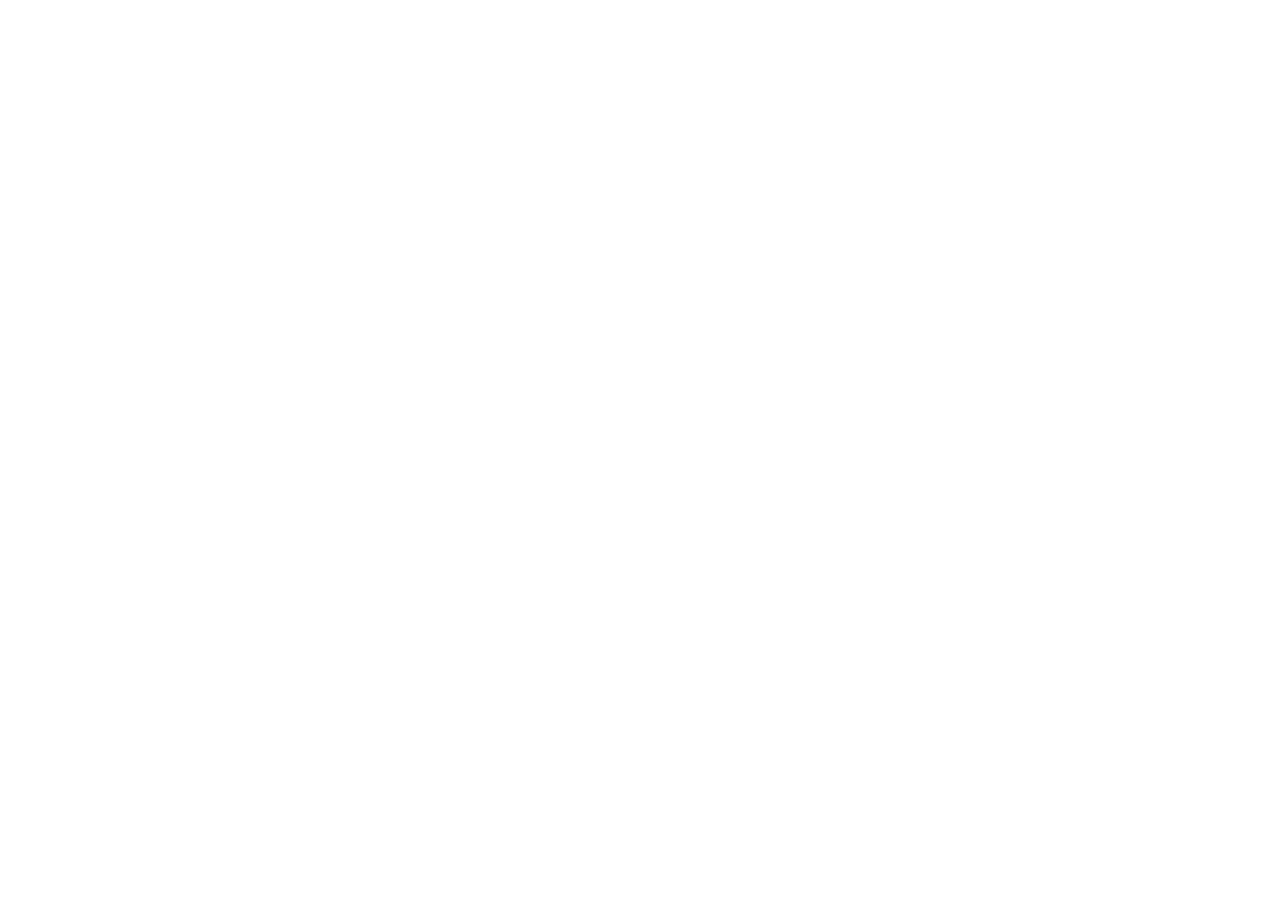
==== index.html @ 8af8fb3f "påbörjade projekt" ====
<!DOCTYPE html>
<html lang="en">
<head>
    <meta charset="UTF-8">
    <meta http-equiv="X-UA-Compatible" content="IE=edge">
    <meta name="viewport" content="width=device-width, initial-scale=1.0">
    <title>Document</title>
</head>
<body>
    
</body>
</html>
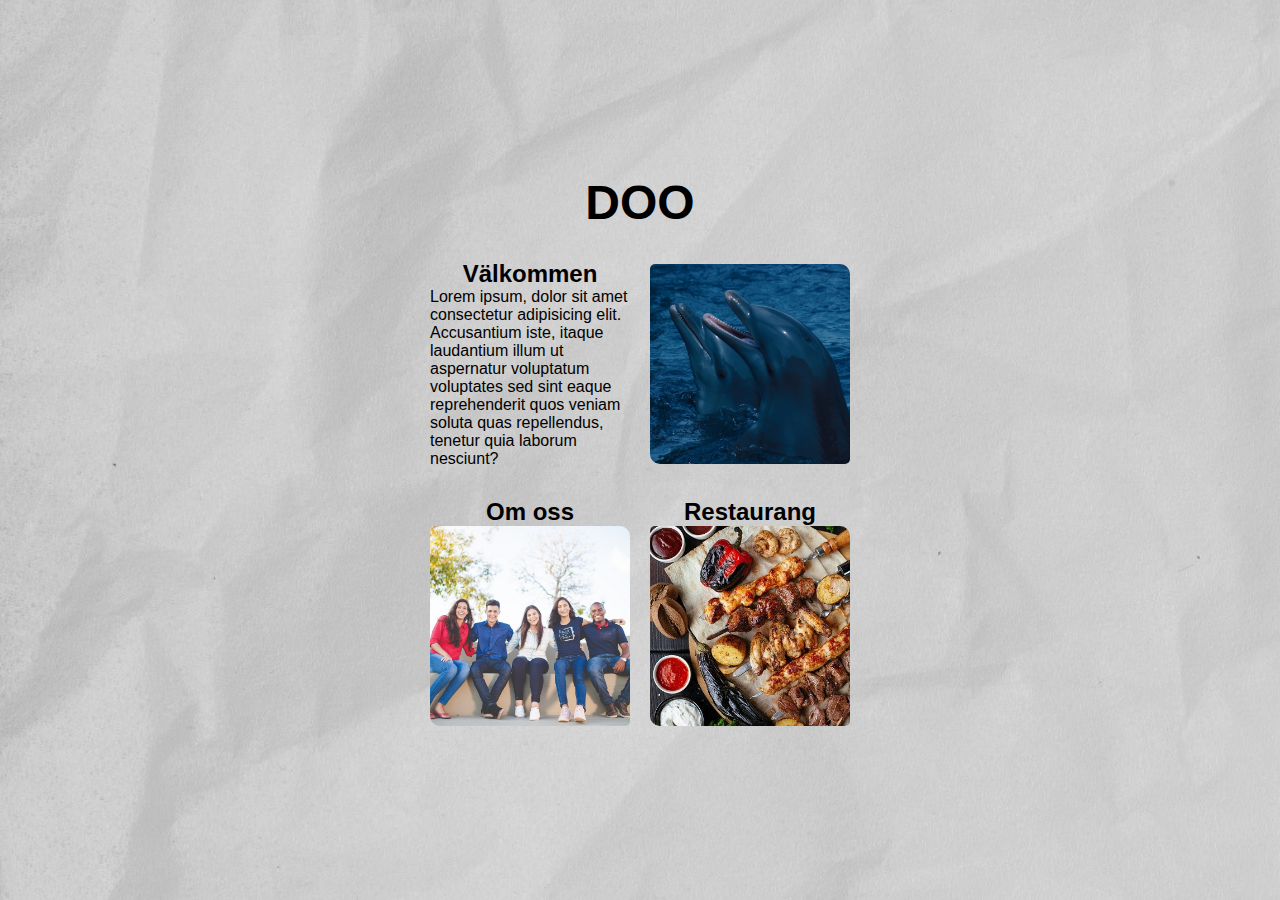
==== commit c6edd121: "La till massa bilder, skrev massa kod." ====
--- a/index.html
+++ b/index.html
@@ -4,9 +4,30 @@
     <meta charset="UTF-8">
     <meta http-equiv="X-UA-Compatible" content="IE=edge">
     <meta name="viewport" content="width=device-width, initial-scale=1.0">
-    <title>Document</title>
+    <title>Zoo</title>
+    <link rel="stylesheet" href="css/style.css">
 </head>
 <body>
     
+    <div id="grid_wrapper">
+        <header>
+            <h1>DOO</h1>
+        </header>
+            <div id="valkommen">
+                <h2>Välkommen</h2>
+                <p>Lorem ipsum, dolor sit amet consectetur adipisicing elit. Accusantium iste, itaque laudantium illum ut aspernatur voluptatum voluptates sed sint eaque reprehenderit quos veniam soluta quas repellendus, tenetur quia laborum nesciunt?</p>
+            </div>
+            <img src="img/animals/delfin.jpg" alt="delfin" id="delfin">
+
+            <div id="om_oss">
+                <a href="om_oss.html"><h2>Om oss</h2></a>
+                <img src="img/persons/folk.jpg" alt="bild på personer">
+            </div>
+
+            <div id="restaurang">
+                <a href="restaurang.html"><h2>Restaurang</h2></a>
+                <img src="img/food/mat.jpg" alt="mat">
+            </div>
+    </div>
 </body>
 </html>--- a/css/style.css
+++ b/css/style.css
@@ -0,0 +1,84 @@
+* {
+    font-family: Arial, Helvetica, sans-serif;
+    margin: 0;
+    padding: 0;
+    box-sizing: border-box;
+
+}
+h2 {
+    text-align: center;
+}
+
+a:link, a:visited {
+    color: black;
+    text-decoration: none;
+    cursor:pointer;
+}  
+
+a:hover {
+    color: rgb(99, 99, 99); 
+}
+
+body {
+    background-image: url("../img/gray.jpg");
+    background-repeat: no-repeat;
+    background-position: center;
+    background-size: cover;
+    background-color: #cccccc;
+}
+
+#grid_wrapper {
+    display: grid;
+    height: 100vh;
+    grid-template-columns: 200px;
+    grid-template-areas:
+    "he he"
+    "h1 h2"
+    "b1 b2";
+    gap: 10px;
+    justify-content: center;
+    align-items: center;
+    justify-items: center;
+    align-content: center;
+    gap: 30px 20px;
+}
+
+header {
+    grid-area: he;
+    font-size: x-large;
+}
+
+#valkommen
+{
+    grid-area: h1;
+    display: flex;
+    flex-direction: column;
+    justify-self: center;
+
+}
+
+#om_oss {
+    grid-area: b1;
+    display: flex;
+    flex-direction: column;
+
+}
+
+#restaurang {
+    grid-area:b2;
+    display: flex;
+    flex-direction: column;
+
+}   
+
+#delfin {
+    grid-area: h2;
+    display: flex;
+    flex-direction: column;
+}
+
+img {
+    height: 200px;
+    width: auto;
+    border-radius: 5px 10px 5px 10px;
+}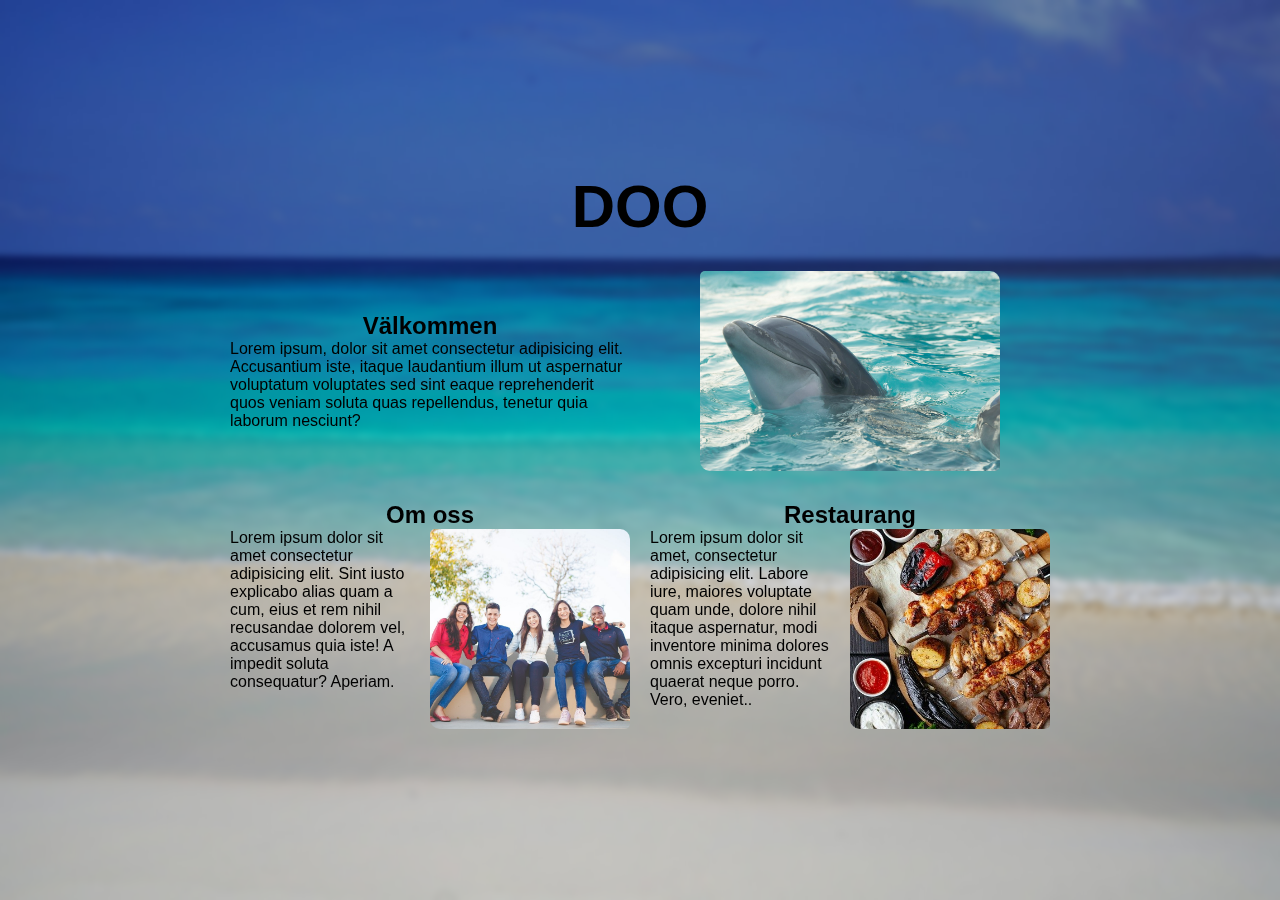
==== commit 7a9ba6c2: "Ändrade bilder och bakgrundsbild" ====
--- a/index.html
+++ b/index.html
@@ -9,25 +9,33 @@
 </head>
 <body>
     
-    <div id="grid_wrapper">
+    <div id="grid_wrapper_main">
         <header>
             <h1>DOO</h1>
         </header>
-            <div id="valkommen">
+            <article id="valkommen">
                 <h2>Välkommen</h2>
                 <p>Lorem ipsum, dolor sit amet consectetur adipisicing elit. Accusantium iste, itaque laudantium illum ut aspernatur voluptatum voluptates sed sint eaque reprehenderit quos veniam soluta quas repellendus, tenetur quia laborum nesciunt?</p>
-            </div>
-            <img src="img/animals/delfin.jpg" alt="delfin" id="delfin">
+            </article>
+            <img src="img/animals/delfin2.jpg" alt="delfin" id="delfin">
 
-            <div id="om_oss">
+            <article id="om_oss">
                 <a href="om_oss.html"><h2>Om oss</h2></a>
-                <img src="img/persons/folk.jpg" alt="bild på personer">
-            </div>
+                <section id="om_oss_i">
+                    <p>Lorem ipsum dolor sit amet consectetur adipisicing elit. Sint iusto explicabo alias quam a cum, eius et rem nihil recusandae dolorem vel, accusamus quia iste! A impedit soluta consequatur? Aperiam.</p>
+                    <img src="img/persons/folk.jpg" alt="bild på personer">
+                </section>
+            </article>
 
-            <div id="restaurang">
+            <article id="restaurang">
                 <a href="restaurang.html"><h2>Restaurang</h2></a>
-                <img src="img/food/mat.jpg" alt="mat">
-            </div>
+
+                <section id="restaurang_i">
+                    <p>Lorem ipsum dolor sit amet, consectetur adipisicing elit. Labore iure, maiores voluptate quam unde, dolore nihil itaque aspernatur, modi inventore minima dolores omnis excepturi incidunt quaerat neque porro. Vero, eveniet..</p>
+                    <img src="img/food/mat.jpg" alt="mat">
+
+                </section>
+            </article>
     </div>
 </body>
 </html>--- a/css/style.css
+++ b/css/style.css
@@ -20,22 +20,22 @@
 }
 
 body {
-    background-image: url("../img/gray.jpg");
+    background-image: url("../img/misc/sea.jpg");
     background-repeat: no-repeat;
     background-position: center;
     background-size: cover;
     background-color: #cccccc;
+    backdrop-filter: blur(3px);
 }
 
-#grid_wrapper {
+#grid_wrapper_main {
     display: grid;
     height: 100vh;
-    grid-template-columns: 200px;
+    grid-template-columns: minmax(200px, 400px) minmax(200px, 400px);
     grid-template-areas:
     "he he"
     "h1 h2"
     "b1 b2";
-    gap: 10px;
     justify-content: center;
     align-items: center;
     justify-items: center;
@@ -43,9 +43,23 @@
     gap: 30px 20px;
 }
 
+#grid_wrapper_om
+{
+    display: grid;
+    height: 100vh;
+    grid-template-areas: 
+    "he he he" 
+    "a1 a2 a3"
+    "b1 b2 b3";
+    justify-content: center;
+    align-items: center;
+    justify-items: center;
+    align-content: center;
+}
+
 header {
     grid-area: he;
-    font-size: x-large;
+    font-size: 30px;
 }
 
 #valkommen
@@ -54,13 +68,20 @@
     display: flex;
     flex-direction: column;
     justify-self: center;
-
 }
 
 #om_oss {
     grid-area: b1;
     display: flex;
     flex-direction: column;
+    
+}
+
+#om_oss_i
+{
+    display: flex;
+    flex-direction: row;
+    gap: 30px 20px;
 
 }
 
@@ -68,6 +89,12 @@
     grid-area:b2;
     display: flex;
     flex-direction: column;
+}   
+
+#restaurang_i {
+    display: flex;
+    flex-direction: row;
+    gap: 30px 20px;
 
 }   
 
@@ -81,4 +108,34 @@
     height: 200px;
     width: auto;
     border-radius: 5px 10px 5px 10px;
-}+}
+
+.person {
+    border: 5px solid black;
+}
+
+#a1 {
+    grid-area: a1;
+}
+
+#a2 {
+    grid-area: a2;
+}
+
+#a3 {
+    grid-area: a3;
+}
+
+#b1 {
+    grid-area: b1;
+}
+
+#b2 {
+    grid-area: b2;
+}
+
+#b3 {
+    grid-area: b3;
+}
+
+
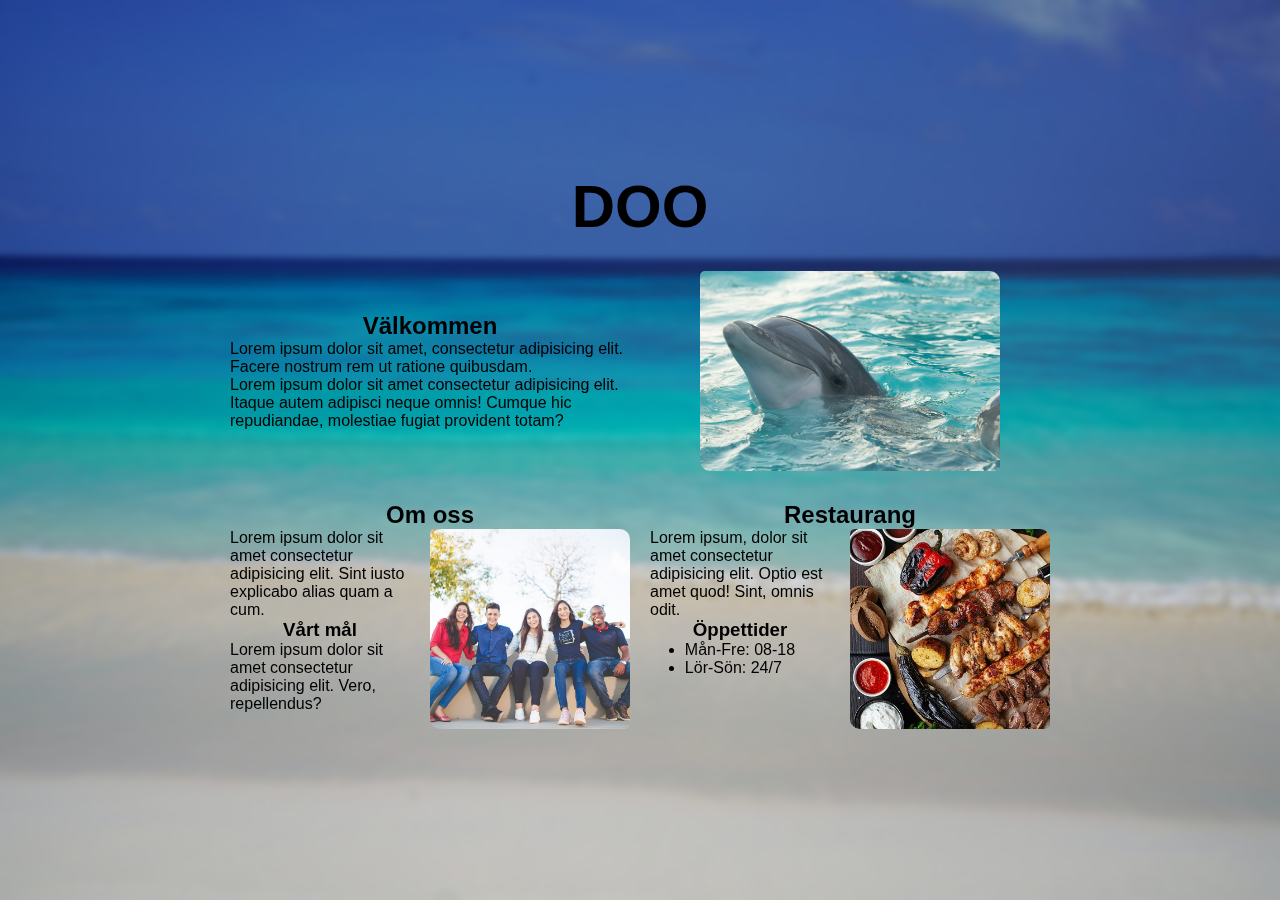
==== commit e4d16632: "La till restaurang sida" ====
--- a/index.html
+++ b/index.html
@@ -14,16 +14,23 @@
             <h1>DOO</h1>
         </header>
             <article id="valkommen">
-                <h2>Välkommen</h2>
-                <p>Lorem ipsum, dolor sit amet consectetur adipisicing elit. Accusantium iste, itaque laudantium illum ut aspernatur voluptatum voluptates sed sint eaque reprehenderit quos veniam soluta quas repellendus, tenetur quia laborum nesciunt?</p>
+                <section>                
+                    <h2>Välkommen</h2>
+                    <p>Lorem ipsum dolor sit amet, consectetur adipisicing elit. Facere nostrum rem ut ratione quibusdam.</p>
+                </section>
+                <p>Lorem ipsum dolor sit amet consectetur adipisicing elit. Itaque autem adipisci neque omnis! Cumque hic repudiandae, molestiae fugiat provident totam?</p>
             </article>
-            <img src="img/animals/delfin2.jpg" alt="delfin" id="delfin">
+            <img  src="img/animals/delfin2.jpg" alt="bild på delfin" id="delfin">
 
             <article id="om_oss">
                 <a href="om_oss.html"><h2>Om oss</h2></a>
                 <section id="om_oss_i">
-                    <p>Lorem ipsum dolor sit amet consectetur adipisicing elit. Sint iusto explicabo alias quam a cum, eius et rem nihil recusandae dolorem vel, accusamus quia iste! A impedit soluta consequatur? Aperiam.</p>
-                    <img src="img/persons/folk.jpg" alt="bild på personer">
+                    <article id="om_oss_article">
+                        <p>Lorem ipsum dolor sit amet consectetur adipisicing elit. Sint iusto explicabo alias quam a cum.</p>
+                        <h3>Vårt mål</h3>
+                        <p>Lorem ipsum dolor sit amet consectetur adipisicing elit. Vero, repellendus?</p>
+                    </article>
+                    <img class="image_index" src="img/persons/folk.jpg" alt="bild på personer">
                 </section>
             </article>
 
@@ -31,8 +38,15 @@
                 <a href="restaurang.html"><h2>Restaurang</h2></a>
 
                 <section id="restaurang_i">
-                    <p>Lorem ipsum dolor sit amet, consectetur adipisicing elit. Labore iure, maiores voluptate quam unde, dolore nihil itaque aspernatur, modi inventore minima dolores omnis excepturi incidunt quaerat neque porro. Vero, eveniet..</p>
-                    <img src="img/food/mat.jpg" alt="mat">
+                    <article id="restaurang_article">
+                        <p>Lorem ipsum, dolor sit amet consectetur adipisicing elit. Optio est amet quod! Sint, omnis odit.</p>
+                        <h3>Öppettider</h3>
+                        <div>
+                            <li>Mån-Fre: 08-18</li>
+                            <li>Lör-Sön: 24/7</li>
+                        </div>
+                    </article>
+                    <img class="image_index" src="img/food/mat.jpg" alt="bild på god mat">
 
                 </section>
             </article>
--- a/css/style.css
+++ b/css/style.css
@@ -29,7 +29,8 @@
 }
 
 #grid_wrapper_main {
-    display: grid;
+    display: grid;    gap: 30px 20px;
+
     height: 100vh;
     grid-template-columns: minmax(200px, 400px) minmax(200px, 400px);
     grid-template-areas:
@@ -45,6 +46,16 @@
 
 #grid_wrapper_om
 {
+   display: grid;
+   height: 100vh;
+   grid-template-areas:
+   "he he"
+   "a1 a2"
+   "b1 b2";
+}
+
+#grid_wrapper_restaurang
+{
     display: grid;
     height: 100vh;
     grid-template-areas: 
@@ -55,6 +66,8 @@
     align-items: center;
     justify-items: center;
     align-content: center;
+    gap: 30px 20px;
+
 }
 
 header {
@@ -95,6 +108,7 @@
     display: flex;
     flex-direction: row;
     gap: 30px 20px;
+    
 
 }   
 
@@ -102,40 +116,95 @@
     grid-area: h2;
     display: flex;
     flex-direction: column;
-}
-
-img {
     height: 200px;
     width: auto;
     border-radius: 5px 10px 5px 10px;
 }
 
-.person {
+.image_index {
+    height: 200px;
+    width: auto;
+    border-radius: 5px 10px 5px 10px;
+}
+
+.food {
+    display: flex;
+    flex-direction: column;
+    height: 400px;
+    width: 400px;
     border: 5px solid black;
 }
 
 #a1 {
     grid-area: a1;
+    background-image: url("../img/food/salad.jpg"); /* fallback */
+    background-size: cover;
+    background-position: center;
+
 }
 
 #a2 {
     grid-area: a2;
+    background-image: url("../img/food/salad_2.jpg");
+    background-repeat: no-repeat;
+    background-position: center;
+    background-size: cover;
 }
 
 #a3 {
     grid-area: a3;
+    background-image: url("../img/food/egg.jpg");
+    background-repeat: no-repeat;
+    background-position: center;
+    background-size: cover;
 }
 
 #b1 {
     grid-area: b1;
+    background-image: url("../img/food/thai.jpg");
+    background-repeat: no-repeat;
+    background-position: center;
+    background-size: cover;
 }
 
 #b2 {
     grid-area: b2;
+    background-image: url("../img/food/grot.jpg");
+    background-repeat: no-repeat;
+    background-position: center;
+    background-size: cover;
 }
 
 #b3 {
     grid-area: b3;
-}
-
-
+    background-image: url("../img/food/kyck.jpg");
+    background-repeat: no-repeat;
+    background-position: center;
+    background-size: cover;
+}
+
+#restaurang_article {
+    display: flex;
+    flex-direction: column;
+    justify-items: center;
+    align-items: center;
+}
+
+#om_oss_article {
+    display: flex;
+    flex-direction: column;
+    justify-items: center;
+    align-items: center;
+}
+
+.food_item {
+    background-color: rgba(255, 255, 255, 0.9);
+}
+
+#socialisera {
+    grid-area: a2;
+}
+
+#om_oss_h {
+    grid-area: he;
+}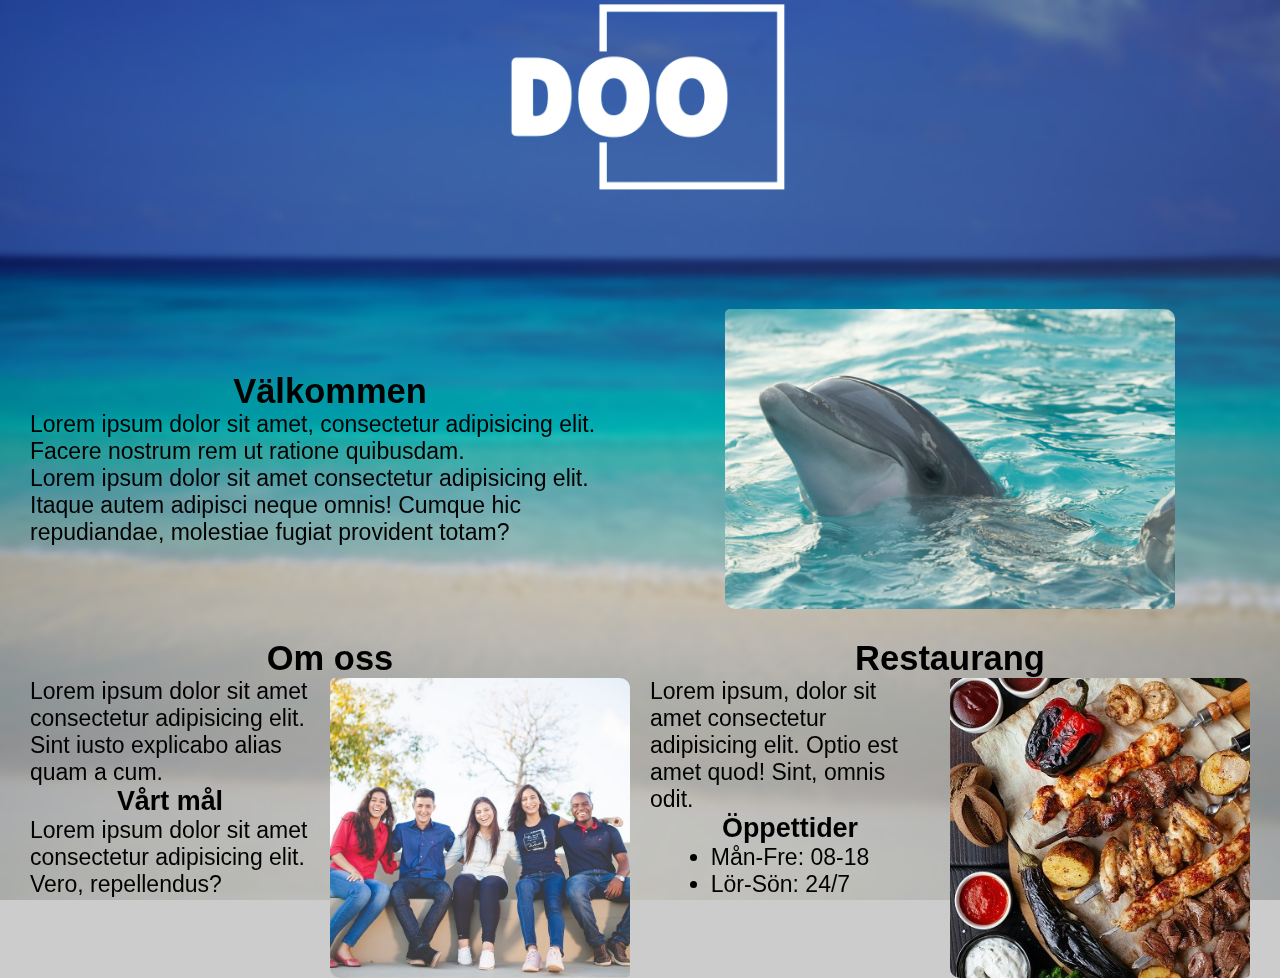
==== commit 831d382c: "Fixade om oss" ====
--- a/index.html
+++ b/index.html
@@ -4,14 +4,14 @@
     <meta charset="UTF-8">
     <meta http-equiv="X-UA-Compatible" content="IE=edge">
     <meta name="viewport" content="width=device-width, initial-scale=1.0">
-    <title>Zoo</title>
+    <title>Doo</title>
     <link rel="stylesheet" href="css/style.css">
 </head>
 <body>
     
     <div id="grid_wrapper_main">
         <header>
-            <h1>DOO</h1>
+            <img id="logo" src="img/misc/doo-logo-t.png" alt="Doo logo">
         </header>
             <article id="valkommen">
                 <section>                
@@ -41,10 +41,10 @@
                     <article id="restaurang_article">
                         <p>Lorem ipsum, dolor sit amet consectetur adipisicing elit. Optio est amet quod! Sint, omnis odit.</p>
                         <h3>Öppettider</h3>
-                        <div>
+                        <ul>
                             <li>Mån-Fre: 08-18</li>
                             <li>Lör-Sön: 24/7</li>
-                        </div>
+                        </ul>
                     </article>
                     <img class="image_index" src="img/food/mat.jpg" alt="bild på god mat">
 
--- a/css/style.css
+++ b/css/style.css
@@ -5,6 +5,12 @@
     box-sizing: border-box;
 
 }
+
+h1 {
+    -webkit-text-stroke: 0.5px white;
+    font-size: 50px;
+}
+
 h2 {
     text-align: center;
 }
@@ -29,10 +35,9 @@
 }
 
 #grid_wrapper_main {
-    display: grid;    gap: 30px 20px;
-
+    display: grid;
     height: 100vh;
-    grid-template-columns: minmax(200px, 400px) minmax(200px, 400px);
+    grid-template-columns: minmax(200px, 600px) minmax(200px, 600px);
     grid-template-areas:
     "he he"
     "h1 h2"
@@ -42,16 +47,26 @@
     justify-items: center;
     align-content: center;
     gap: 30px 20px;
+    font-size: 23px;
 }
 
 #grid_wrapper_om
 {
+   grid-template-columns: minmax(200px, 600px) minmax(200px, 600px);
    display: grid;
    height: 100vh;
    grid-template-areas:
    "he he"
    "a1 a2"
    "b1 b2";
+   justify-content: center;
+   align-items: center;
+   justify-items: center;
+   align-content: center;
+   gap: 30px 20px;
+   font-size: 20px;
+
+
 }
 
 #grid_wrapper_restaurang
@@ -116,15 +131,26 @@
     grid-area: h2;
     display: flex;
     flex-direction: column;
-    height: 200px;
+    height: 300px;
     width: auto;
     border-radius: 5px 10px 5px 10px;
 }
 
+#logo {
+    height: 350px;
+    width: auto;
+    border-radius: 20px;
+}
+
 .image_index {
-    height: 200px;
+    height: 300px;
     width: auto;
     border-radius: 5px 10px 5px 10px;
+}
+
+.png {
+    height: 300px;
+    width: auto;
 }
 
 .food {
@@ -207,4 +233,5 @@
 
 #om_oss_h {
     grid-area: he;
-}+}
+
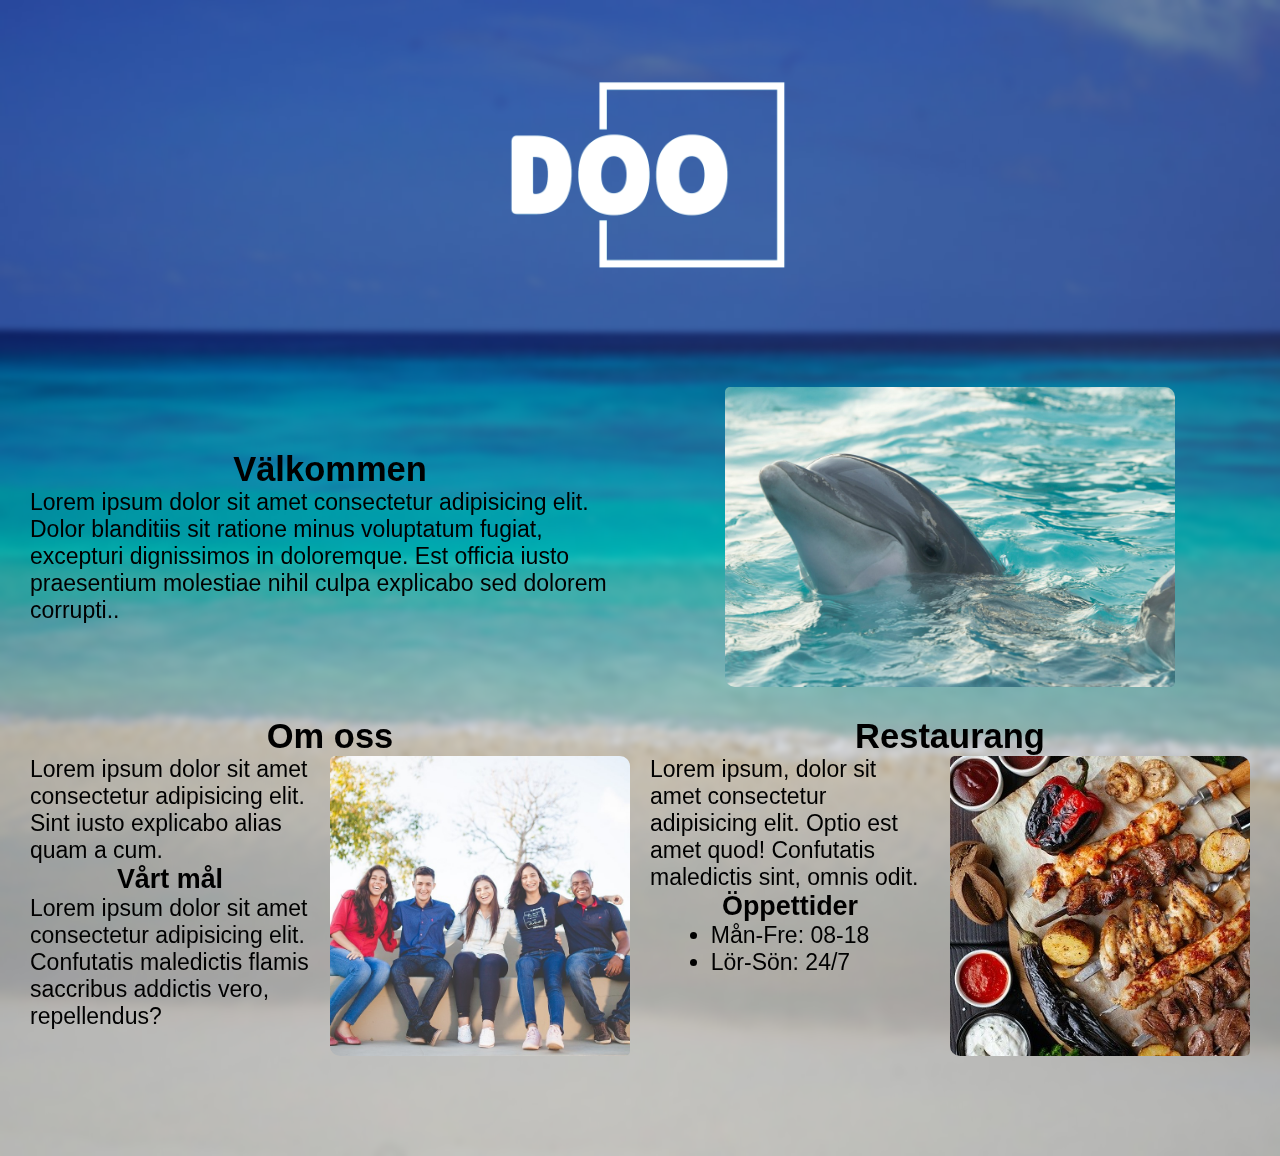
==== commit 2e1adf59: "Sista inlämning!" ====
--- a/index.html
+++ b/index.html
@@ -16,9 +16,8 @@
             <article id="valkommen">
                 <section>                
                     <h2>Välkommen</h2>
-                    <p>Lorem ipsum dolor sit amet, consectetur adipisicing elit. Facere nostrum rem ut ratione quibusdam.</p>
+                    <p>Lorem ipsum dolor sit amet consectetur adipisicing elit. Dolor blanditiis sit ratione minus voluptatum fugiat, excepturi dignissimos in doloremque. Est officia iusto praesentium molestiae nihil culpa explicabo sed dolorem corrupti..</p>
                 </section>
-                <p>Lorem ipsum dolor sit amet consectetur adipisicing elit. Itaque autem adipisci neque omnis! Cumque hic repudiandae, molestiae fugiat provident totam?</p>
             </article>
             <img  src="img/animals/delfin2.jpg" alt="bild på delfin" id="delfin">
 
@@ -28,7 +27,7 @@
                     <article id="om_oss_article">
                         <p>Lorem ipsum dolor sit amet consectetur adipisicing elit. Sint iusto explicabo alias quam a cum.</p>
                         <h3>Vårt mål</h3>
-                        <p>Lorem ipsum dolor sit amet consectetur adipisicing elit. Vero, repellendus?</p>
+                        <p>Lorem ipsum dolor sit amet consectetur adipisicing elit. Confutatis maledictis flamis saccribus addictis vero, repellendus?</p>
                     </article>
                     <img class="image_index" src="img/persons/folk.jpg" alt="bild på personer">
                 </section>
@@ -39,7 +38,7 @@
 
                 <section id="restaurang_i">
                     <article id="restaurang_article">
-                        <p>Lorem ipsum, dolor sit amet consectetur adipisicing elit. Optio est amet quod! Sint, omnis odit.</p>
+                        <p>Lorem ipsum, dolor sit amet consectetur adipisicing elit. Optio est amet quod! Confutatis maledictis sint, omnis odit.</p>
                         <h3>Öppettider</h3>
                         <ul>
                             <li>Mån-Fre: 08-18</li>
@@ -51,5 +50,7 @@
                 </section>
             </article>
     </div>
+    <footer>
+    </footer>
 </body>
 </html>--- a/css/style.css
+++ b/css/style.css
@@ -36,7 +36,7 @@
 
 #grid_wrapper_main {
     display: grid;
-    height: 100vh;
+    height: auto;
     grid-template-columns: minmax(200px, 600px) minmax(200px, 600px);
     grid-template-areas:
     "he he"
@@ -235,3 +235,6 @@
     grid-area: he;
 }
 
+footer {
+    height: 100px;
+}